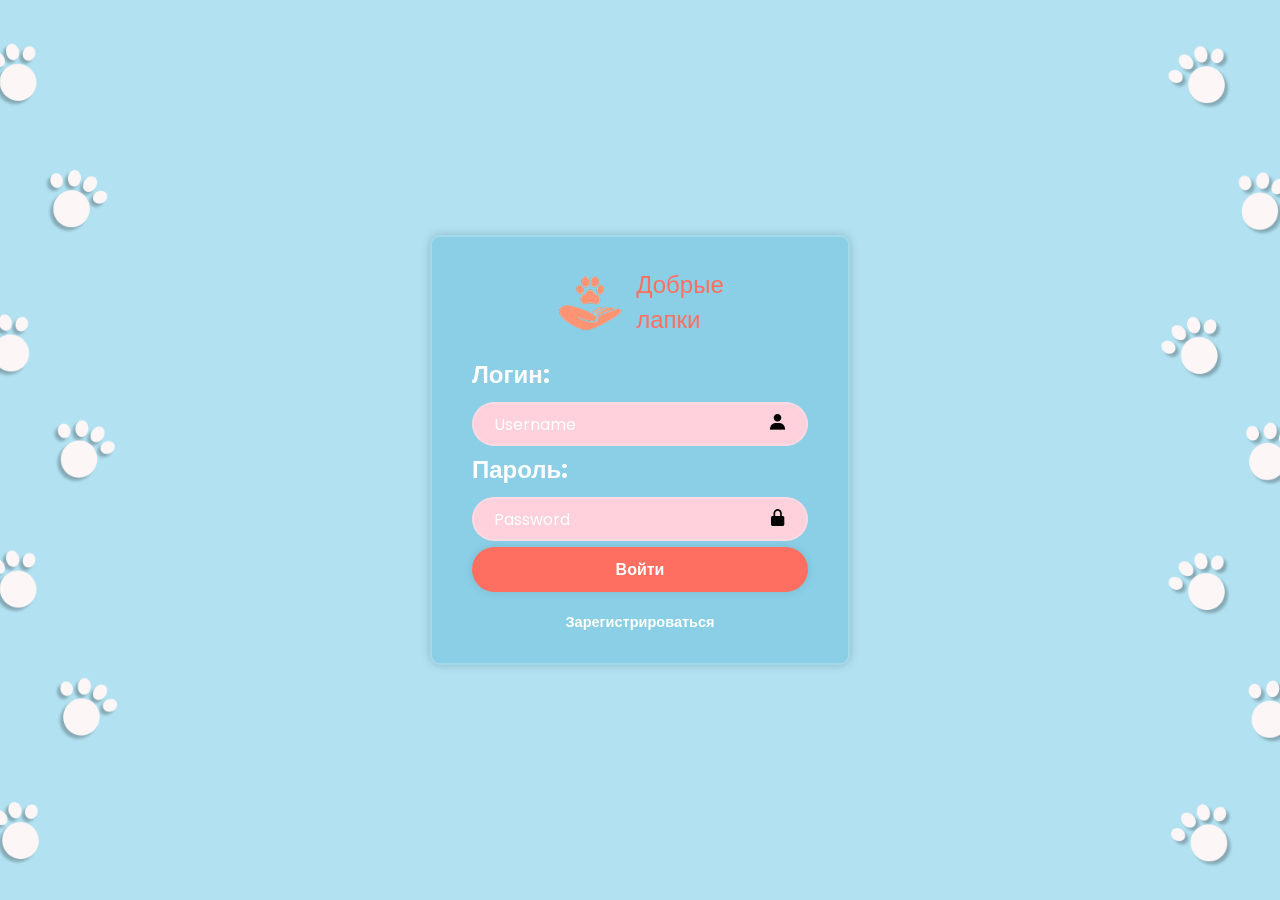
==== pages_html/index.html @ 43d18101 "first commit" ====
<!DOCTYPE html>
<html lang="en">
    <head>
        <meta charset="UTF-8">
        <link rel="stylesheet" href="../css_styles/style.css">
        <link href='https://unpkg.com/boxicons@2.1.4/css/boxicons.min.css' rel='stylesheet'>
        <link rel="icon" type="image/png" href="../images/logo.png">
        <title>Добрые лапки</title>
    </head>
    <body>
        <div class="wrapper">
           <form action="">
                <div class="logo-name">
                    <img src="../images/logo.png" alt="">
                    <div class="logo-name-text">
                        <h2>Добрые</h2>
                        <h2>лапки</h2>
                    </div>
                </div>
                <h1>Логин:</h1>
                <div class="input-box">
                    <input type="text" placeholder="Username" required>
                    <i class='bx bxs-user'></i>
                </div>
                <h1>Пароль:</h1>
                <div class="input-box">
                    <input type="password" placeholder="Password" required>
                    <i class='bx bxs-lock-alt' ></i>
                </div>

                <button type="submit" class="btn">Войти</button>

                <div class="register-link">
                    <a href="#">Зарегистрироваться</a> 
                </div>
           </form> 
        </div>
    </body>
</html>
---- css_styles/style.css ----
@import url('https://fonts.googleapis.com/css2?family=Poppins:ital,wght@0,100;0,200;0,300;0,400;0,500;0,600;0,700;0,800;0,900;1,100;1,200;1,300;1,400;1,500;1,600;1,700;1,800;1,900&display=swap');

*{
    margin: 0;
    padding: 0;
    box-sizing: border-box;
    font-family: "Poppins", sans-serif;
}

body{
    display: flex;
    justify-content: center;
    align-items: center;
    min-height: 100vh;
    background: skyblue;
    background: url('../images/autho.png') no-repeat;
    background-size: cover;
    background-position: center;
}

.wrapper{ /* рамка авторизации */
    width: 420px;
    background-color: #8ACFE6;
    border: 2px solid rgb(255, 255, 255, .2);
    backdrop-filter: blur(20px);
    box-shadow: 0 0 10px rgba(0, 0, 0, .2);
    color: white;
    border-radius: 10px;
    padding: 30px 40px;
}

.wrapper h1{
    font-size: 24px;
    text-align: left;
}

.wrapper .input-box{
    width: 100%;
    height: 40px;
    margin: 10px 0;
    position: relative;
}

.input-box input{
    width: 100%;
    height: 100%;
    background: #FFD1DC;
    border: none;
    outline: none;
    border: 2px solid rgb(255, 255, 255, .2);
    border-radius: 40px;
    font-size: 16px;
    color: black;
    padding: 20px 45px 20px 20px;
}

.input-box input::placeholder{
    color: white;
}

.input-box i{
    position: absolute;
    right: 20px;
    top: 50%;
    transform: translateY(-50%);
    font-size: 20px;
    color: black;
}

.wrapper .btn{
    width: 100%;
    height: 45px;
    background: #FF6F61;
    border: none;
    outline: none;
    border-radius: 40px;
    box-shadow: 0 0 10px rgb(0, 0, 0, .1);
    cursor: pointer;
    font-size: 16px;
    color: white;
    font-weight: 600;
}

.wrapper .register-link{
    font-size: 14.5px;
    text-align: center;
    margin-top: 20px;
}

.register-link a{
    color: white;
    text-decoration: none;
    font-weight: 600;
}

.register-link a:hover{
    text-decoration: underline;
    color: #FF6F61;
}

.logo-name {
    display: flex;
    align-items: center;
    justify-content: center;
    gap: 10px;
    margin-bottom: 20px;
    text-align: center;
}

.logo-name img {
    width: 70px; /* уменьшаем размер логотипа */
    height: auto;
}

.logo-name-text h2 {
    margin: 0;
    color: #FF6F61;
    font-size: 24px;
    font-weight: 500;
    text-align: left; /* выравнивание текста по левому краю */
}

.logo-name-text {
    display: flex;
    flex-direction: column;
}
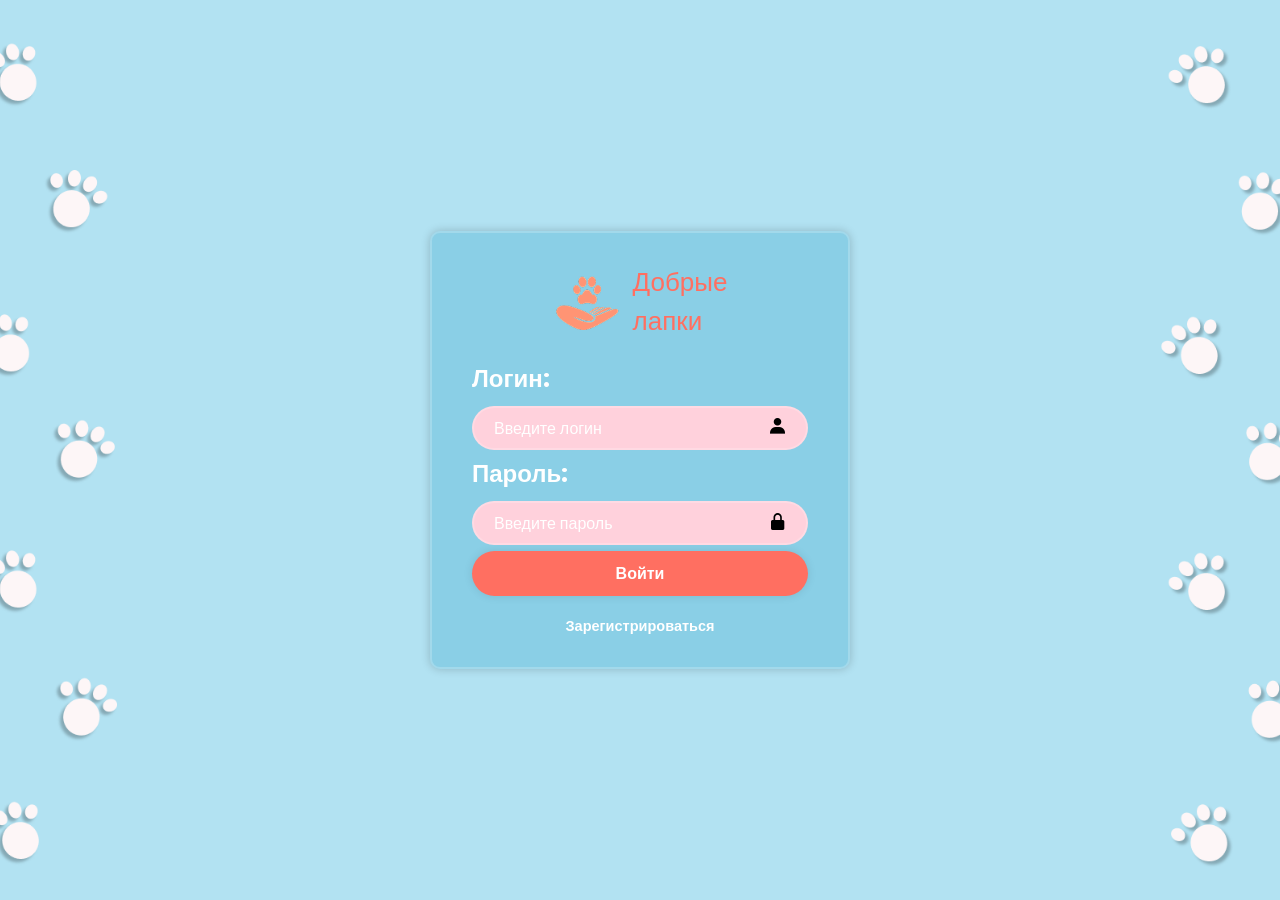
==== commit b3f93823: "Добавлены личные кабинеты и обновлена маршрутизация" ====
--- a/pages_html/index.html
+++ b/pages_html/index.html
@@ -19,19 +19,19 @@
                 </div>
                 <h1>Логин:</h1>
                 <div class="input-box">
-                    <input type="text" placeholder="Username" required>
+                    <input type="text" placeholder="Введите логин" required>
                     <i class='bx bxs-user'></i>
                 </div>
                 <h1>Пароль:</h1>
                 <div class="input-box">
-                    <input type="password" placeholder="Password" required>
+                    <input type="password" placeholder="Введите пароль" required>
                     <i class='bx bxs-lock-alt' ></i>
                 </div>
 
                 <button type="submit" class="btn">Войти</button>
 
                 <div class="register-link">
-                    <a href="#">Зарегистрироваться</a> 
+                    <a href="reg.html">Зарегистрироваться</a> 
                 </div>
            </form> 
         </div>
--- a/css_styles/style.css
+++ b/css_styles/style.css
@@ -115,7 +115,7 @@
 .logo-name-text h2 {
     margin: 0;
     color: #FF6F61;
-    font-size: 24px;
+    font-size: 26px;
     font-weight: 500;
     text-align: left; /* выравнивание текста по левому краю */
 }
